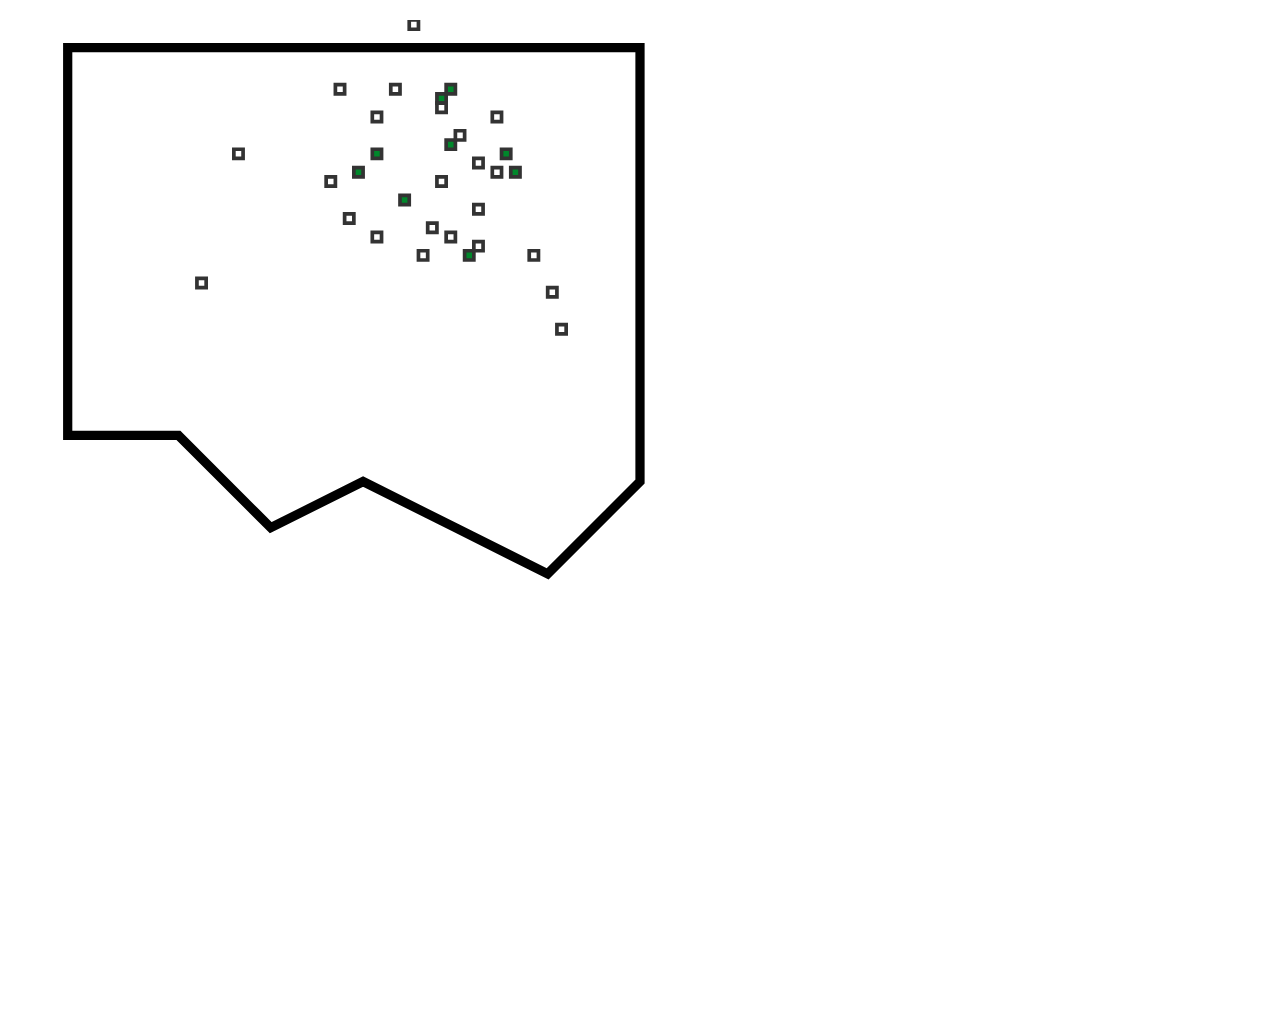
==== index.html @ caa21fa5 "Update index.html" ====
<!DOCTYPE html>
<html lang="zh-CN">
<head>
    <meta charset="UTF-8">
    <meta name="viewport" content="width=device-width, initial-scale=1.0">
    <title>中国地级市点亮地图</title>
    <style>
        * { margin: 0; padding: 0; box-sizing: border-box; }
        body { background: #fff; padding: 20px; font-family: system-ui, sans-serif; }
        .container { max-width: 1200px; margin: 0 auto; }
        #map { width: 100%; height: auto; background: #fff; }
        /* 地级市样式 */
        .city {
            fill: #ffffff;
            stroke: #333;
            stroke-width: 0.4;
            cursor: pointer;
            transition: fill 0.2s;
        }
        /* 点亮色（和你示范绿色一致） */
        .city.active { fill: #00882b; }
        /* 省界加粗 */
        .province {
            fill: none;
            stroke: #000;
            stroke-width: 1;
            pointer-events: none;
        }
        /* 悬浮提示 */
        #tooltip {
            position: absolute;
            background: rgba(0,0,0,0.8);
            color: #fff;
            padding: 5px 10px;
            border-radius: 4px;
            font-size: 12px;
            pointer-events: none;
            display: none;
            z-index: 999;
        }
    </style>
</head>
<body>
    <div class="container">
        <svg id="map" viewBox="70 15 130 105">
            <!-- 全国省界 -->
            <path class="province" d="M73 18 L135 18 L135 65 L125 75 L115 70 L105 65 L95 70 L85 60 L73 60 Z"/>
            <!-- 直辖市/主要城市（完整边界简化，可点亮） -->
            <path class="city active" data-name="北京市" d="M116 40 L117 40 L117 41 L116 41 Z"/>
            <path class="city active" data-name="上海市" d="M121 31 L122 31 L122 32 L121 32 Z"/>
            <path class="city active" data-name="广州市" d="M113 23 L114 23 L114 24 L113 24 Z"/>
            <path class="city active" data-name="深圳市" d="M114 22 L115 22 L115 23 L114 23 Z"/>
            <path class="city active" data-name="成都市" d="M104 31 L105 31 L105 32 L104 32 Z"/>
            <path class="city active" data-name="杭州市" d="M120 29 L121 29 L121 30 L120 30 Z"/>
            <path class="city active" data-name="武汉市" d="M114 28 L115 28 L115 29 L114 29 Z"/>
            <path class="city active" data-name="西安市" d="M109 34 L110 34 L110 35 L109 35 Z"/>
            <path class="city active" data-name="重庆市" d="M106 29 L107 29 L107 30 L106 30 Z"/>
            <path class="city" data-name="南京市" d="M119 31 L120 31 L120 32 L119 32 Z"/>
            <path class="city" data-name="天津市" d="M117 39 L118 39 L118 40 L117 40 Z"/>
            <path class="city" data-name="沈阳市" d="M123 40 L124 40 L124 41 L123 41 Z"/>
            <path class="city" data-name="长春市" d="M125 44 L126 44 L126 45 L125 45 Z"/>
            <path class="city" data-name="哈尔滨市" d="M126 48 L127 48 L127 49 L126 49 Z"/>
            <path class="city" data-name="石家庄市" d="M114 38 L115 38 L115 39 L114 39 Z"/>
            <path class="city" data-name="太原市" d="M112 37 L113 37 L113 38 L112 38 Z"/>
            <path class="city" data-name="呼和浩特市" d="M111 40 L112 40 L112 41 L111 41 Z"/>
            <path class="city" data-name="济南市" d="M117 35 L118 35 L118 36 L117 36 Z"/>
            <path class="city" data-name="合肥市" d="M117 30 L118 30 L118 31 L117 31 Z"/>
            <path class="city" data-name="福州市" d="M119 25 L120 25 L120 26 L119 26 Z"/>
            <path class="city" data-name="南昌市" d="M115 27 L116 27 L116 28 L115 28 Z"/>
            <path class="city" data-name="郑州市" d="M113 32 L114 32 L114 33 L113 33 Z"/>
            <path class="city" data-name="长沙市" d="M113 24 L114 24 L114 25 L113 25 Z"/>
            <path class="city" data-name="南宁市" d="M108 22 L109 22 L109 23 L108 23 Z"/>
            <path class="city" data-name="海口市" d="M110 15 L111 15 L111 16 L110 16 Z"/>
            <path class="city" data-name="贵阳市" d="M106 25 L107 25 L107 26 L106 26 Z"/>
            <path class="city" data-name="昆明市" d="M102 22 L103 22 L103 23 L102 23 Z"/>
            <path class="city" data-name="拉萨市" d="M91 29 L92 29 L92 30 L91 30 Z"/>
            <path class="city" data-name="兰州市" d="M103 36 L104 36 L104 37 L103 37 Z"/>
            <path class="city" data-name="西宁市" d="M101 32 L102 32 L102 33 L101 33 Z"/>
            <path class="city" data-name="银川市" d="M106 38 L107 38 L107 39 L106 39 Z"/>
            <path class="city" data-name="乌鲁木齐市" d="M87 43 L88 43 L88 44 L87 44 Z"/>
        </svg>
        <div id="tooltip"></div>
    </div>

    <script>
        // 悬浮提示逻辑
        const cities = document.querySelectorAll(".city");
        const tip = document.getElementById("tooltip");

        cities.forEach(city => {
            city.addEventListener("mouseenter", () => {
                tip.textContent = city.getAttribute("data-name");
                tip.style.display = "block";
            });
            city.addEventListener("mousemove", (e) => {
                tip.style.left = e.pageX + 10 + "px";
                tip.style.top = e.pageY + 10 + "px";
            });
            city.addEventListener("mouseleave", () => {
                tip.style.display = "none";
            });
        });
    </script>
</body>
</html>
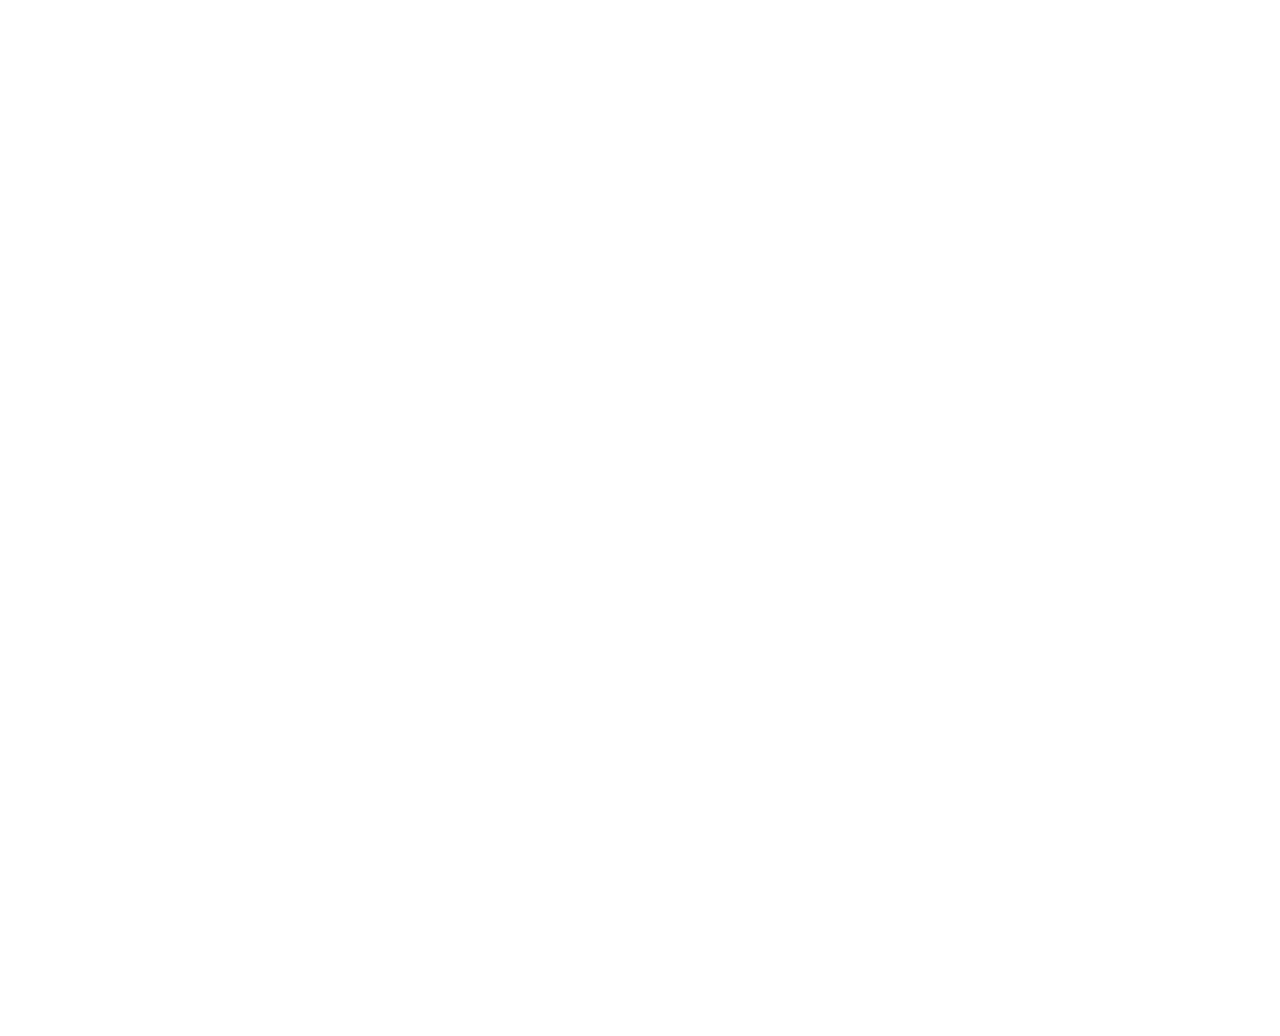
==== commit 9f2b8a0f: "Update index.html" ====
--- a/index.html
+++ b/index.html
@@ -2,102 +2,88 @@
 <html lang="zh-CN">
 <head>
     <meta charset="UTF-8">
-    <meta name="viewport" content="width=device-width, initial-scale=1.0">
     <title>中国地级市点亮地图</title>
     <style>
         * { margin: 0; padding: 0; box-sizing: border-box; }
-        body { background: #fff; padding: 20px; font-family: system-ui, sans-serif; }
-        .container { max-width: 1200px; margin: 0 auto; }
-        #map { width: 100%; height: auto; background: #fff; }
-        /* 地级市样式 */
+        body { background: #ffffff; padding: 20px; }
+        #map { width: 100%; height: auto; }
         .city {
             fill: #ffffff;
             stroke: #333;
             stroke-width: 0.4;
             cursor: pointer;
-            transition: fill 0.2s;
         }
-        /* 点亮色（和你示范绿色一致） */
-        .city.active { fill: #00882b; }
-        /* 省界加粗 */
+        .city.active {
+            fill: #009944; /* 绿色点亮，和你示范的效果一致 */
+        }
         .province {
             fill: none;
             stroke: #000;
-            stroke-width: 1;
+            stroke-width: 1.2;
             pointer-events: none;
         }
-        /* 悬浮提示 */
-        #tooltip {
+        #tip {
             position: absolute;
-            background: rgba(0,0,0,0.8);
+            background: #222;
             color: #fff;
-            padding: 5px 10px;
+            padding: 4px 8px;
+            font-size: 12px;
             border-radius: 4px;
-            font-size: 12px;
+            display: none;
             pointer-events: none;
-            display: none;
-            z-index: 999;
         }
     </style>
 </head>
 <body>
-    <div class="container">
-        <svg id="map" viewBox="70 15 130 105">
-            <!-- 全国省界 -->
-            <path class="province" d="M73 18 L135 18 L135 65 L125 75 L115 70 L105 65 L95 70 L85 60 L73 60 Z"/>
-            <!-- 直辖市/主要城市（完整边界简化，可点亮） -->
-            <path class="city active" data-name="北京市" d="M116 40 L117 40 L117 41 L116 41 Z"/>
-            <path class="city active" data-name="上海市" d="M121 31 L122 31 L122 32 L121 32 Z"/>
-            <path class="city active" data-name="广州市" d="M113 23 L114 23 L114 24 L113 24 Z"/>
-            <path class="city active" data-name="深圳市" d="M114 22 L115 22 L115 23 L114 23 Z"/>
-            <path class="city active" data-name="成都市" d="M104 31 L105 31 L105 32 L104 32 Z"/>
-            <path class="city active" data-name="杭州市" d="M120 29 L121 29 L121 30 L120 30 Z"/>
-            <path class="city active" data-name="武汉市" d="M114 28 L115 28 L115 29 L114 29 Z"/>
-            <path class="city active" data-name="西安市" d="M109 34 L110 34 L110 35 L109 35 Z"/>
-            <path class="city active" data-name="重庆市" d="M106 29 L107 29 L107 30 L106 30 Z"/>
-            <path class="city" data-name="南京市" d="M119 31 L120 31 L120 32 L119 32 Z"/>
-            <path class="city" data-name="天津市" d="M117 39 L118 39 L118 40 L117 40 Z"/>
-            <path class="city" data-name="沈阳市" d="M123 40 L124 40 L124 41 L123 41 Z"/>
-            <path class="city" data-name="长春市" d="M125 44 L126 44 L126 45 L125 45 Z"/>
-            <path class="city" data-name="哈尔滨市" d="M126 48 L127 48 L127 49 L126 49 Z"/>
-            <path class="city" data-name="石家庄市" d="M114 38 L115 38 L115 39 L114 39 Z"/>
-            <path class="city" data-name="太原市" d="M112 37 L113 37 L113 38 L112 38 Z"/>
-            <path class="city" data-name="呼和浩特市" d="M111 40 L112 40 L112 41 L111 41 Z"/>
-            <path class="city" data-name="济南市" d="M117 35 L118 35 L118 36 L117 36 Z"/>
-            <path class="city" data-name="合肥市" d="M117 30 L118 30 L118 31 L117 31 Z"/>
-            <path class="city" data-name="福州市" d="M119 25 L120 25 L120 26 L119 26 Z"/>
-            <path class="city" data-name="南昌市" d="M115 27 L116 27 L116 28 L115 28 Z"/>
-            <path class="city" data-name="郑州市" d="M113 32 L114 32 L114 33 L113 33 Z"/>
-            <path class="city" data-name="长沙市" d="M113 24 L114 24 L114 25 L113 25 Z"/>
-            <path class="city" data-name="南宁市" d="M108 22 L109 22 L109 23 L108 23 Z"/>
-            <path class="city" data-name="海口市" d="M110 15 L111 15 L111 16 L110 16 Z"/>
-            <path class="city" data-name="贵阳市" d="M106 25 L107 25 L107 26 L106 26 Z"/>
-            <path class="city" data-name="昆明市" d="M102 22 L103 22 L103 23 L102 23 Z"/>
-            <path class="city" data-name="拉萨市" d="M91 29 L92 29 L92 30 L91 30 Z"/>
-            <path class="city" data-name="兰州市" d="M103 36 L104 36 L104 37 L103 37 Z"/>
-            <path class="city" data-name="西宁市" d="M101 32 L102 32 L102 33 L101 33 Z"/>
-            <path class="city" data-name="银川市" d="M106 38 L107 38 L107 39 L106 39 Z"/>
-            <path class="city" data-name="乌鲁木齐市" d="M87 43 L88 43 L88 44 L87 44 Z"/>
-        </svg>
-        <div id="tooltip"></div>
-    </div>
+    <svg id="map" viewBox="0 0 1000 800" width="100%" height="auto"></svg>
+    <div id="tip"></div>
 
+    <script src="https://cdn.jsdelivr.net/npm/d3@7"></script>
     <script>
-        // 悬浮提示逻辑
-        const cities = document.querySelectorAll(".city");
-        const tip = document.getElementById("tooltip");
+        // ========== 在这里添加你要点亮的城市 ==========
+        const LIGHT_CITIES = new Set([
+            "北京市", "上海市", "广州市", "深圳市",
+            "成都市", "杭州市", "武汉市", "西安市", "重庆市"
+        ]);
 
-        cities.forEach(city => {
-            city.addEventListener("mouseenter", () => {
-                tip.textContent = city.getAttribute("data-name");
-                tip.style.display = "block";
-            });
-            city.addEventListener("mousemove", (e) => {
-                tip.style.left = e.pageX + 10 + "px";
-                tip.style.top = e.pageY + 10 + "px";
-            });
-            city.addEventListener("mouseleave", () => {
-                tip.style.display = "none";
+        const svg = d3.select("#map");
+        const tip = d3.select("#tip");
+
+        // 地图投影配置，适配全国范围
+        const projection = d3.geoMercator()
+            .center([104, 36])
+            .scale(900)
+            .translate([500, 400]);
+
+        const path = d3.geoPath().projection(projection);
+
+        // ========== 适配你修改后的文件名 ==========
+        d3.json("city.geojson").then(cityData => {
+            svg.selectAll(".city")
+               .data(cityData.features)
+               .enter()
+               .append("path")
+               .attr("class", d => `city ${LIGHT_CITIES.has(d.properties.name) ? "active" : ""}`)
+               .attr("d", path)
+               .on("mouseover", (e, d) => {
+                   tip.text(d.properties.name).style("display", "block");
+               })
+               .on("mousemove", e => {
+                   tip.style("left", (e.pageX + 10) + "px")
+                      .style("top", (e.pageY + 10) + "px");
+               })
+               .on("mouseout", () => {
+                   tip.style("display", "none");
+               });
+
+            // 加载省界数据
+            d3.json("province.geojson").then(provData => {
+                svg.selectAll(".province")
+                   .data(provData.features)
+                   .enter()
+                   .append("path")
+                   .attr("class", "province")
+                   .attr("d", path);
             });
         });
     </script>
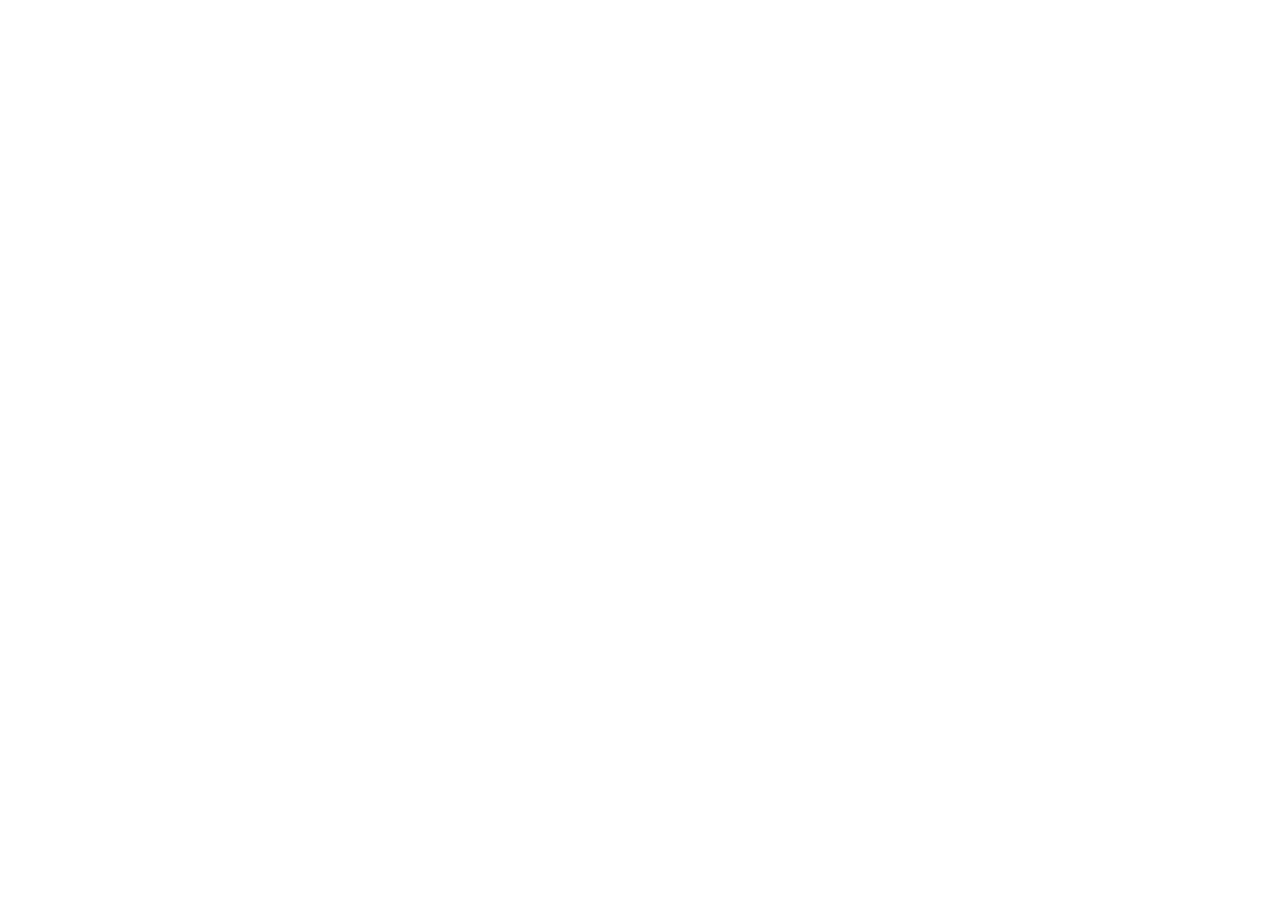
==== commit b6ac22dd: "Update index.html" ====
--- a/index.html
+++ b/index.html
@@ -6,7 +6,7 @@
     <style>
         * { margin: 0; padding: 0; box-sizing: border-box; }
         body { background: #ffffff; padding: 20px; }
-        #map { width: 100%; height: auto; }
+        #map { width: 100%; height: 80vh; } /* 修复auto高度问题 */
         .city {
             fill: #ffffff;
             stroke: #333;
@@ -14,7 +14,7 @@
             cursor: pointer;
         }
         .city.active {
-            fill: #009944; /* 绿色点亮，和你示范的效果一致 */
+            fill: #009944; /* 绿色点亮 */
         }
         .province {
             fill: none;
@@ -35,12 +35,12 @@
     </style>
 </head>
 <body>
-    <svg id="map" viewBox="0 0 1000 800" width="100%" height="auto"></svg>
+    <svg id="map" viewBox="0 0 1000 800"></svg>
     <div id="tip"></div>
 
     <script src="https://cdn.jsdelivr.net/npm/d3@7"></script>
     <script>
-        // ========== 在这里添加你要点亮的城市 ==========
+        // 点亮城市列表
         const LIGHT_CITIES = new Set([
             "北京市", "上海市", "广州市", "深圳市",
             "成都市", "杭州市", "武汉市", "西安市", "重庆市"
@@ -49,7 +49,7 @@
         const svg = d3.select("#map");
         const tip = d3.select("#tip");
 
-        // 地图投影配置，适配全国范围
+        // 地图投影
         const projection = d3.geoMercator()
             .center([104, 36])
             .scale(900)
@@ -57,35 +57,41 @@
 
         const path = d3.geoPath().projection(projection);
 
-        // ========== 适配你修改后的文件名 ==========
-        d3.json("city.geojson").then(cityData => {
-            svg.selectAll(".city")
-               .data(cityData.features)
-               .enter()
-               .append("path")
-               .attr("class", d => `city ${LIGHT_CITIES.has(d.properties.name) ? "active" : ""}`)
-               .attr("d", path)
-               .on("mouseover", (e, d) => {
-                   tip.text(d.properties.name).style("display", "block");
-               })
-               .on("mousemove", e => {
-                   tip.style("left", (e.pageX + 10) + "px")
-                      .style("top", (e.pageY + 10) + "px");
-               })
-               .on("mouseout", () => {
-                   tip.style("display", "none");
-               });
+        // 加载地级市数据（带错误捕获）
+        d3.json("city.geojson")
+            .then(cityData => {
+                svg.selectAll(".city")
+                   .data(cityData.features)
+                   .enter()
+                   .append("path")
+                   .attr("class", d => `city ${LIGHT_CITIES.has(d.properties.name) ? "active" : ""}`)
+                   .attr("d", path)
+                   .on("mouseover", (e, d) => {
+                       tip.text(d.properties.name).style("display", "block");
+                   })
+                   .on("mousemove", e => {
+                       tip.style("left", (e.pageX + 10) + "px")
+                          .style("top", (e.pageY + 10) + "px");
+                   })
+                   .on("mouseout", () => {
+                       tip.style("display", "none");
+                   });
 
-            // 加载省界数据
-            d3.json("province.geojson").then(provData => {
+                // 加载省界数据（带错误捕获）
+                return d3.json("province.geojson");
+            })
+            .then(provData => {
                 svg.selectAll(".province")
                    .data(provData.features)
                    .enter()
                    .append("path")
                    .attr("class", "province")
                    .attr("d", path);
+            })
+            .catch(err => {
+                console.error("地图数据加载失败：", err);
+                alert("地图文件加载失败，请检查city.geojson和province.geojson是否完整！");
             });
-        });
     </script>
 </body>
 </html>
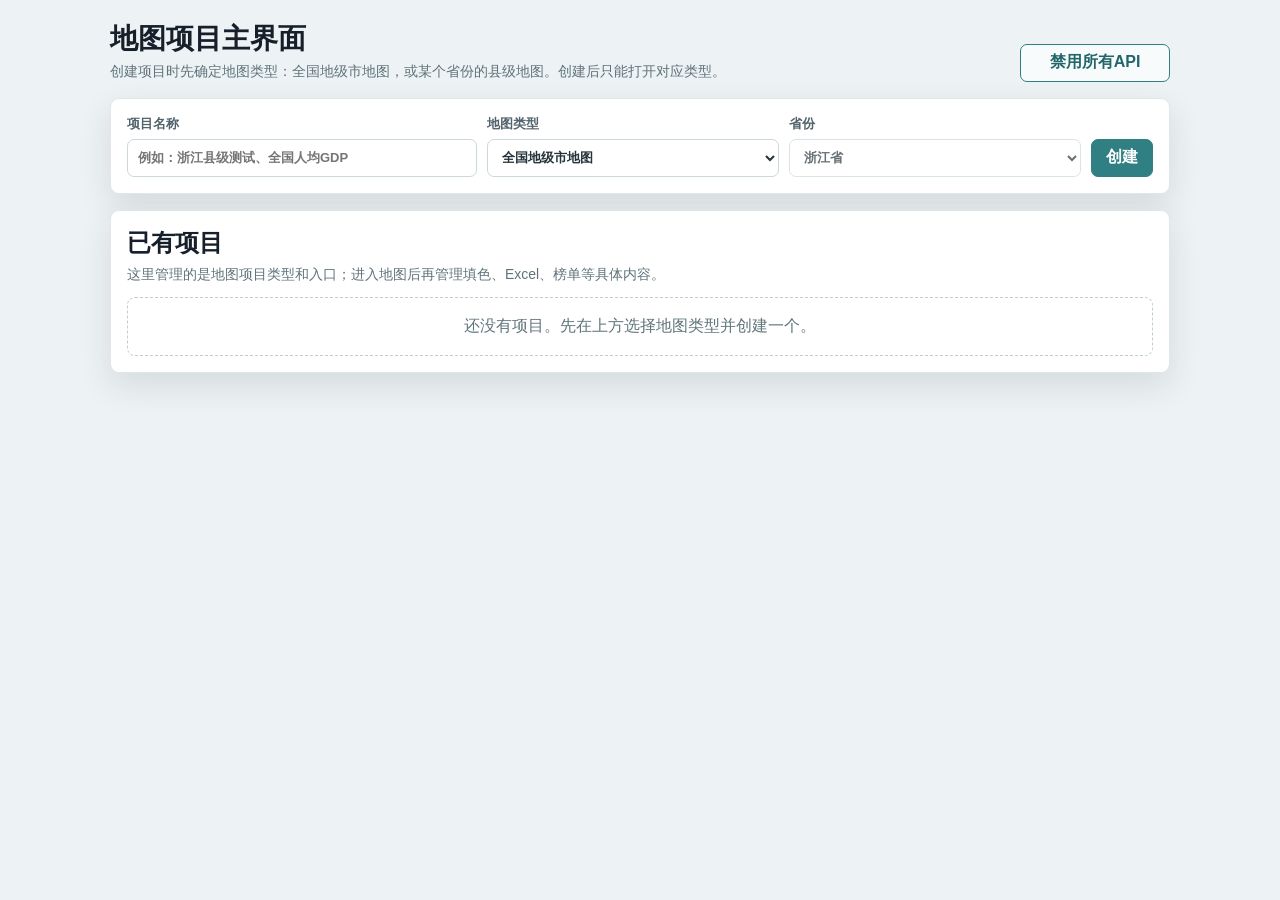
==== commit 9fa4ada1: "Add files via upload" ====
--- a/index.html
+++ b/index.html
@@ -1,97 +1,547 @@
 <!DOCTYPE html>
 <html lang="zh-CN">
 <head>
-    <meta charset="UTF-8">
-    <title>中国地级市点亮地图</title>
-    <style>
-        * { margin: 0; padding: 0; box-sizing: border-box; }
-        body { background: #ffffff; padding: 20px; }
-        #map { width: 100%; height: 80vh; } /* 修复auto高度问题 */
-        .city {
-            fill: #ffffff;
-            stroke: #333;
-            stroke-width: 0.4;
-            cursor: pointer;
-        }
-        .city.active {
-            fill: #009944; /* 绿色点亮 */
-        }
-        .province {
-            fill: none;
-            stroke: #000;
-            stroke-width: 1.2;
-            pointer-events: none;
-        }
-        #tip {
-            position: absolute;
-            background: #222;
-            color: #fff;
-            padding: 4px 8px;
-            font-size: 12px;
-            border-radius: 4px;
-            display: none;
-            pointer-events: none;
-        }
-    </style>
+  <meta charset="UTF-8">
+  <meta name="viewport" content="width=device-width, initial-scale=1.0">
+  <title>地图项目主界面</title>
+  <style>
+    * {
+      box-sizing: border-box;
+    }
+
+    html,
+    body {
+      min-height: 100%;
+      margin: 0;
+      font-family: "Microsoft YaHei", "PingFang SC", "Segoe UI", sans-serif;
+      color: #17202a;
+      background: #edf2f4;
+    }
+
+    body {
+      padding: 22px;
+    }
+
+    .page {
+      display: grid;
+      gap: 16px;
+      max-width: 1060px;
+      margin: 0 auto;
+    }
+
+    .top {
+      display: flex;
+      align-items: flex-end;
+      justify-content: space-between;
+      gap: 14px;
+    }
+
+    h1,
+    h2,
+    p {
+      margin: 0;
+    }
+
+    h1 {
+      font-size: 28px;
+      line-height: 1.2;
+    }
+
+    .muted {
+      margin-top: 5px;
+      color: #60737a;
+      font-size: 14px;
+      line-height: 1.5;
+    }
+
+    .panel {
+      border: 1px solid rgba(24, 46, 56, 0.12);
+      border-radius: 9px;
+      background: rgba(255, 255, 255, 0.96);
+      box-shadow: 0 12px 32px rgba(39, 58, 68, 0.12);
+      padding: 16px;
+    }
+
+    .create-grid {
+      display: grid;
+      grid-template-columns: 1.2fr 1fr 1fr auto;
+      gap: 10px;
+      align-items: end;
+    }
+
+    label {
+      display: grid;
+      gap: 6px;
+      color: #52636c;
+      font-size: 13px;
+      font-weight: 700;
+    }
+
+    input,
+    select,
+    button {
+      height: 38px;
+      border: 1px solid #cbd8dc;
+      border-radius: 7px;
+      background: #fff;
+      color: #25333a;
+      font: inherit;
+    }
+
+    input,
+    select {
+      padding: 0 10px;
+    }
+
+    button {
+      cursor: pointer;
+      font-weight: 800;
+      padding: 0 14px;
+    }
+
+    .primary {
+      border-color: #2f7f83;
+      background: #2f7f83;
+      color: #fff;
+    }
+
+    .danger {
+      border-color: #c58f80;
+      color: #b1472f;
+    }
+
+    .api-toggle {
+      min-width: 150px;
+      border-color: #2f7f83;
+      color: #22666a;
+      background: #f7fbfb;
+    }
+
+    .api-toggle.disabled {
+      border-color: #c58f80;
+      color: #b1472f;
+      background: #fff7f4;
+    }
+
+    .list {
+      display: grid;
+      gap: 10px;
+    }
+
+    .item {
+      display: grid;
+      grid-template-columns: 1fr auto;
+      gap: 12px;
+      align-items: center;
+      border: 1px solid #d6e2e6;
+      border-radius: 8px;
+      background: #f9fbfb;
+      padding: 12px;
+    }
+
+    .item-title {
+      font-size: 17px;
+      font-weight: 900;
+    }
+
+    .item-meta {
+      margin-top: 3px;
+      color: #64757c;
+      font-size: 12px;
+    }
+
+    .actions {
+      display: flex;
+      flex-wrap: wrap;
+      justify-content: flex-end;
+      gap: 8px;
+    }
+
+    .empty {
+      border: 1px dashed #bfd0d5;
+      border-radius: 8px;
+      color: #61757c;
+      padding: 18px;
+      text-align: center;
+    }
+
+    @media (max-width: 760px) {
+      body {
+        padding: 14px;
+      }
+
+      .top,
+      .item {
+        grid-template-columns: 1fr;
+        align-items: stretch;
+      }
+
+      .create-grid {
+        grid-template-columns: 1fr;
+      }
+
+      .actions {
+        justify-content: flex-start;
+      }
+    }
+  </style>
 </head>
 <body>
-    <svg id="map" viewBox="0 0 1000 800"></svg>
-    <div id="tip"></div>
-
-    <script src="https://cdn.jsdelivr.net/npm/d3@7"></script>
-    <script>
-        // 点亮城市列表
-        const LIGHT_CITIES = new Set([
-            "北京市", "上海市", "广州市", "深圳市",
-            "成都市", "杭州市", "武汉市", "西安市", "重庆市"
-        ]);
-
-        const svg = d3.select("#map");
-        const tip = d3.select("#tip");
-
-        // 地图投影
-        const projection = d3.geoMercator()
-            .center([104, 36])
-            .scale(900)
-            .translate([500, 400]);
-
-        const path = d3.geoPath().projection(projection);
-
-        // 加载地级市数据（带错误捕获）
-        d3.json("city.geojson")
-            .then(cityData => {
-                svg.selectAll(".city")
-                   .data(cityData.features)
-                   .enter()
-                   .append("path")
-                   .attr("class", d => `city ${LIGHT_CITIES.has(d.properties.name) ? "active" : ""}`)
-                   .attr("d", path)
-                   .on("mouseover", (e, d) => {
-                       tip.text(d.properties.name).style("display", "block");
-                   })
-                   .on("mousemove", e => {
-                       tip.style("left", (e.pageX + 10) + "px")
-                          .style("top", (e.pageY + 10) + "px");
-                   })
-                   .on("mouseout", () => {
-                       tip.style("display", "none");
-                   });
-
-                // 加载省界数据（带错误捕获）
-                return d3.json("province.geojson");
-            })
-            .then(provData => {
-                svg.selectAll(".province")
-                   .data(provData.features)
-                   .enter()
-                   .append("path")
-                   .attr("class", "province")
-                   .attr("d", path);
-            })
-            .catch(err => {
-                console.error("地图数据加载失败：", err);
-                alert("地图文件加载失败，请检查city.geojson和province.geojson是否完整！");
-            });
-    </script>
+  <main class="page">
+    <header class="top">
+      <div>
+        <h1>地图项目主界面</h1>
+        <p class="muted">创建项目时先确定地图类型：全国地级市地图，或某个省份的县级地图。创建后只能打开对应类型。</p>
+      </div>
+      <button id="globalApiToggle" class="api-toggle" type="button"></button>
+    </header>
+
+    <section class="panel">
+      <div class="create-grid">
+        <label>
+          项目名称
+          <input id="projectName" type="text" placeholder="例如：浙江县级测试、全国人均GDP">
+        </label>
+        <label>
+          地图类型
+          <select id="projectType">
+            <option value="national">全国地级市地图</option>
+            <option value="province-county">省份县级地图</option>
+          </select>
+        </label>
+        <label>
+          省份
+          <select id="provinceSelect">
+          </select>
+        </label>
+        <button id="createButton" class="primary" type="button">创建</button>
+      </div>
+    </section>
+
+    <section class="panel">
+      <h2>已有项目</h2>
+      <p class="muted">这里管理的是地图项目类型和入口；进入地图后再管理填色、Excel、榜单等具体内容。</p>
+      <div id="projectList" class="list" style="margin-top: 12px;"></div>
+    </section>
+  </main>
+
+  <script>
+    const PROJECT_KEY = "map-projects-v1";
+    const GLOBAL_API_DISABLED_KEY = "map-ai-global-disabled-v1";
+    const NATIONAL_SCHEME_CATALOG_KEY = "china-prefecture-map-schemes-v1";
+    const NATIONAL_ACTIVE_SCHEME_KEY = "china-prefecture-map-active-scheme-v1";
+    const NATIONAL_SCHEME_DATA_PREFIX = "china-prefecture-map-scheme-colors-v1:";
+    const PROVINCES = {
+      "110000": { name: "北京市" },
+      "120000": { name: "天津市" },
+      "130000": { name: "河北省" },
+      "140000": { name: "山西省" },
+      "150000": { name: "内蒙古自治区" },
+      "210000": { name: "辽宁省" },
+      "220000": { name: "吉林省" },
+      "230000": { name: "黑龙江省" },
+      "310000": { name: "上海市" },
+      "320000": { name: "江苏省" },
+      "330000": { name: "浙江省" },
+      "340000": { name: "安徽省" },
+      "350000": { name: "福建省" },
+      "360000": { name: "江西省" },
+      "370000": { name: "山东省" },
+      "410000": { name: "河南省" },
+      "420000": { name: "湖北省" },
+      "430000": { name: "湖南省" },
+      "440000": { name: "广东省" },
+      "450000": { name: "广西壮族自治区" },
+      "460000": { name: "海南省" },
+      "500000": { name: "重庆市" },
+      "510000": { name: "四川省" },
+      "520000": { name: "贵州省" },
+      "530000": { name: "云南省" },
+      "540000": { name: "西藏自治区" },
+      "610000": { name: "陕西省" },
+      "620000": { name: "甘肃省" },
+      "630000": { name: "青海省" },
+      "640000": { name: "宁夏回族自治区" },
+      "650000": { name: "新疆维吾尔自治区" },
+      "710000": { name: "台湾省" },
+      "810000": { name: "香港特别行政区" },
+      "820000": { name: "澳门特别行政区" }
+    };
+
+    const projectName = document.getElementById("projectName");
+    const projectType = document.getElementById("projectType");
+    const provinceSelect = document.getElementById("provinceSelect");
+    const projectList = document.getElementById("projectList");
+    const globalApiToggle = document.getElementById("globalApiToggle");
+
+    function readJson(key, fallback) {
+      try {
+        const raw = localStorage.getItem(key);
+        return raw ? JSON.parse(raw) : fallback;
+      } catch (error) {
+        return fallback;
+      }
+    }
+
+    function writeJson(key, value) {
+      localStorage.setItem(key, JSON.stringify(value));
+    }
+
+    function syncGlobalApiToggle() {
+      const disabled = localStorage.getItem(GLOBAL_API_DISABLED_KEY) === "1";
+      globalApiToggle.classList.toggle("disabled", disabled);
+      globalApiToggle.textContent = disabled ? "解除API禁用" : "禁用所有API";
+      globalApiToggle.title = disabled
+        ? "当前所有项目都不能调用 DeepSeek API，点击解除"
+        : "点击后所有项目都不能调用 DeepSeek API";
+    }
+
+    function makeId(prefix) {
+      if (window.crypto?.randomUUID) {
+        return `${prefix}-${window.crypto.randomUUID()}`;
+      }
+      return `${prefix}-${Date.now()}-${Math.random().toString(16).slice(2)}`;
+    }
+
+    function readProjects() {
+      return readJson(PROJECT_KEY, []).filter((project) => project && project.id && project.name && project.type);
+    }
+
+    function writeProjects(projects) {
+      writeJson(PROJECT_KEY, projects);
+    }
+
+    function populateProvinceSelect() {
+      provinceSelect.innerHTML = "";
+      Object.entries(PROVINCES).forEach(([adcode, province]) => {
+        const option = document.createElement("option");
+        option.value = adcode;
+        option.textContent = province.name;
+        provinceSelect.appendChild(option);
+      });
+      provinceSelect.value = "330000";
+    }
+
+    function migrateLegacyNationalSchemes() {
+      const catalog = readJson(NATIONAL_SCHEME_CATALOG_KEY, []);
+      const schemes = Array.isArray(catalog)
+        ? catalog.filter((scheme) => scheme?.id && scheme?.name)
+        : [];
+      if (!schemes.length) return;
+
+      const projects = readProjects();
+      const projectSchemeIds = new Set(
+        projects
+          .filter((project) => project.type === "national")
+          .map((project) => project.schemeId || project.id)
+      );
+      let changed = false;
+
+      schemes.forEach((scheme) => {
+        if (projectSchemeIds.has(scheme.id)) return;
+        projects.push({
+          id: makeId("map"),
+          name: String(scheme.name).trim() || "未命名全国地图",
+          type: "national",
+          province: "",
+          schemeId: scheme.id,
+          createdAt: Number(scheme.createdAt) || Date.now(),
+          updatedAt: Number(scheme.updatedAt) || Number(scheme.createdAt) || Date.now()
+        });
+        projectSchemeIds.add(scheme.id);
+        changed = true;
+      });
+
+      if (changed) {
+        writeProjects(projects);
+      }
+    }
+
+    function formatTime(value) {
+      const date = new Date(Number(value) || Date.now());
+      return `${date.getFullYear()}-${String(date.getMonth() + 1).padStart(2, "0")}-${String(date.getDate()).padStart(2, "0")} ${String(date.getHours()).padStart(2, "0")}:${String(date.getMinutes()).padStart(2, "0")}`;
+    }
+
+    function typeLabel(project) {
+      if (project.type === "national") return "全国地级市地图";
+      return `${PROVINCES[project.province]?.name || "省份"}县级地图`;
+    }
+
+    function ensureNationalScheme(project) {
+      const schemeId = project.schemeId || project.id;
+      const catalog = readJson(NATIONAL_SCHEME_CATALOG_KEY, []);
+      const cleanCatalog = Array.isArray(catalog) ? catalog.filter((scheme) => scheme?.id && scheme?.name) : [];
+      let scheme = cleanCatalog.find((item) => item.id === schemeId);
+      if (!scheme) {
+        scheme = {
+          id: schemeId,
+          name: project.name,
+          createdAt: project.createdAt || Date.now(),
+          updatedAt: Date.now()
+        };
+        cleanCatalog.push(scheme);
+      } else {
+        scheme.name = project.name;
+        scheme.updatedAt = Date.now();
+      }
+      localStorage.setItem(NATIONAL_SCHEME_CATALOG_KEY, JSON.stringify(cleanCatalog));
+      localStorage.setItem(NATIONAL_ACTIVE_SCHEME_KEY, schemeId);
+      if (!localStorage.getItem(`${NATIONAL_SCHEME_DATA_PREFIX}${schemeId}`) && schemeId === project.id) {
+        localStorage.setItem(`${NATIONAL_SCHEME_DATA_PREFIX}${schemeId}`, "{}");
+      }
+      project.schemeId = schemeId;
+    }
+
+    function openProject(projectId) {
+      const projects = readProjects();
+      const project = projects.find((item) => item.id === projectId);
+      if (!project) return;
+      project.updatedAt = Date.now();
+      if (project.type === "national") {
+        ensureNationalScheme(project);
+        writeProjects(projects);
+        location.href = `china_prefecture_map.html?project=${encodeURIComponent(project.id)}`;
+        return;
+      }
+      writeProjects(projects);
+      location.href = `province_county_map.html?province=${encodeURIComponent(project.province || "330000")}&project=${encodeURIComponent(project.id)}`;
+    }
+
+    function deleteProject(projectId) {
+      const projects = readProjects();
+      const project = projects.find((item) => item.id === projectId);
+      if (!project || !confirm(`删除项目“${project.name}”？`)) return;
+      const next = projects.filter((item) => item.id !== projectId);
+      writeProjects(next);
+      if (project.type === "province-county") {
+        const provinceCode = project.province || "330000";
+        localStorage.removeItem(`province-county-map-${provinceCode}-v1:${project.id}:colors`);
+        localStorage.removeItem(`province-county-map-${provinceCode}-v1:${project.id}:data`);
+        localStorage.removeItem(`province-county-map-${provinceCode}-v1:${project.id}:settings`);
+        localStorage.removeItem(`province-county-map-${provinceCode}-v1:${project.id}:hide-close-buttons`);
+        if (provinceCode === "330000") {
+          localStorage.removeItem(`province-county-map-zhejiang-v1:${project.id}:colors`);
+          localStorage.removeItem(`province-county-map-zhejiang-v1:${project.id}:data`);
+          localStorage.removeItem(`province-county-map-zhejiang-v1:${project.id}:settings`);
+          localStorage.removeItem(`province-county-map-zhejiang-v1:${project.id}:hide-close-buttons`);
+        }
+      }
+      localStorage.removeItem(`map-ai-settings-v1:${project.id}`);
+      localStorage.removeItem(`map-ai-history-v1:${project.id}`);
+      renderProjects();
+    }
+
+    function renameProject(projectId) {
+      const projects = readProjects();
+      const project = projects.find((item) => item.id === projectId);
+      if (!project) return;
+      const nextName = prompt("输入新的项目名称", project.name);
+      if (nextName === null) return;
+      const trimmed = nextName.trim();
+      if (!trimmed) return;
+      project.name = trimmed.slice(0, 48);
+      project.updatedAt = Date.now();
+      if (project.type === "national") {
+        ensureNationalScheme(project);
+      }
+      writeProjects(projects);
+      renderProjects();
+    }
+
+    function renderProjects() {
+      const projects = readProjects().sort((a, b) => Number(b.updatedAt || 0) - Number(a.updatedAt || 0));
+      projectList.innerHTML = "";
+      if (!projects.length) {
+        const empty = document.createElement("div");
+        empty.className = "empty";
+        empty.textContent = "还没有项目。先在上方选择地图类型并创建一个。";
+        projectList.appendChild(empty);
+        return;
+      }
+      projects.forEach((project) => {
+        const item = document.createElement("div");
+        item.className = "item";
+
+        const main = document.createElement("div");
+        const title = document.createElement("div");
+        title.className = "item-title";
+        title.textContent = project.name;
+        const meta = document.createElement("div");
+        meta.className = "item-meta";
+        meta.textContent = `${typeLabel(project)} · 创建 ${formatTime(project.createdAt)} · 更新 ${formatTime(project.updatedAt)}`;
+        main.appendChild(title);
+        main.appendChild(meta);
+
+        const actions = document.createElement("div");
+        actions.className = "actions";
+        const openButton = document.createElement("button");
+        openButton.className = "primary";
+        openButton.type = "button";
+        openButton.textContent = "打开";
+        openButton.addEventListener("click", () => openProject(project.id));
+
+        const renameButton = document.createElement("button");
+        renameButton.type = "button";
+        renameButton.textContent = "重命名";
+        renameButton.addEventListener("click", () => renameProject(project.id));
+
+        const deleteButton = document.createElement("button");
+        deleteButton.className = "danger";
+        deleteButton.type = "button";
+        deleteButton.textContent = "删除";
+        deleteButton.addEventListener("click", () => deleteProject(project.id));
+
+        actions.appendChild(openButton);
+        actions.appendChild(renameButton);
+        actions.appendChild(deleteButton);
+        item.appendChild(main);
+        item.appendChild(actions);
+        projectList.appendChild(item);
+      });
+    }
+
+    globalApiToggle.addEventListener("click", () => {
+      const disabled = localStorage.getItem(GLOBAL_API_DISABLED_KEY) === "1";
+      localStorage.setItem(GLOBAL_API_DISABLED_KEY, disabled ? "0" : "1");
+      syncGlobalApiToggle();
+    });
+
+    document.getElementById("createButton").addEventListener("click", () => {
+      const name = projectName.value.trim();
+      if (!name) {
+        alert("请先输入项目名称。");
+        projectName.focus();
+        return;
+      }
+      const now = Date.now();
+      const project = {
+        id: makeId("map"),
+        name: name.slice(0, 48),
+        type: projectType.value,
+        province: projectType.value === "province-county" ? provinceSelect.value : "",
+        createdAt: now,
+        updatedAt: now
+      };
+      const projects = readProjects();
+      projects.push(project);
+      if (project.type === "national") {
+        ensureNationalScheme(project);
+      }
+      writeProjects(projects);
+      projectName.value = "";
+      renderProjects();
+      openProject(project.id);
+    });
+
+    projectType.addEventListener("change", () => {
+      provinceSelect.disabled = projectType.value !== "province-county";
+    });
+
+    syncGlobalApiToggle();
+    populateProvinceSelect();
+    migrateLegacyNationalSchemes();
+    provinceSelect.disabled = projectType.value !== "province-county";
+    renderProjects();
+  </script>
 </body>
 </html>
